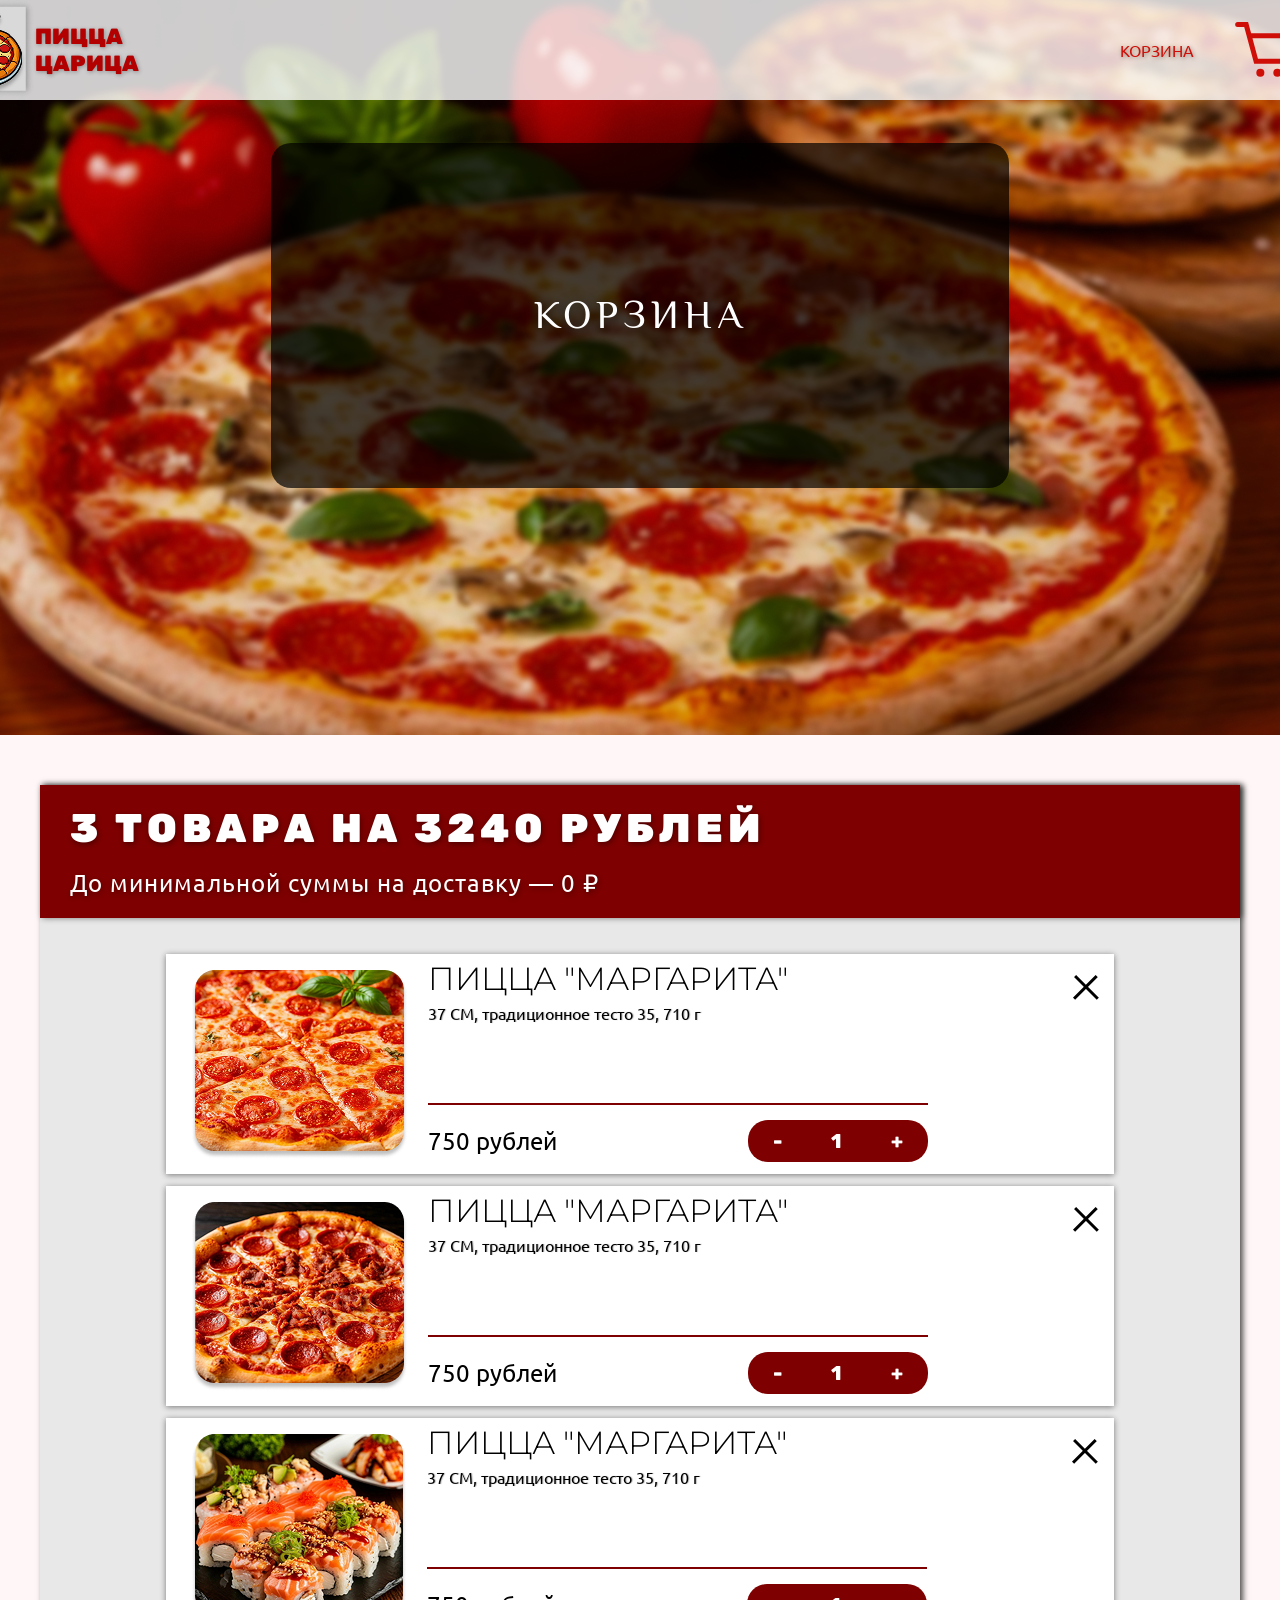
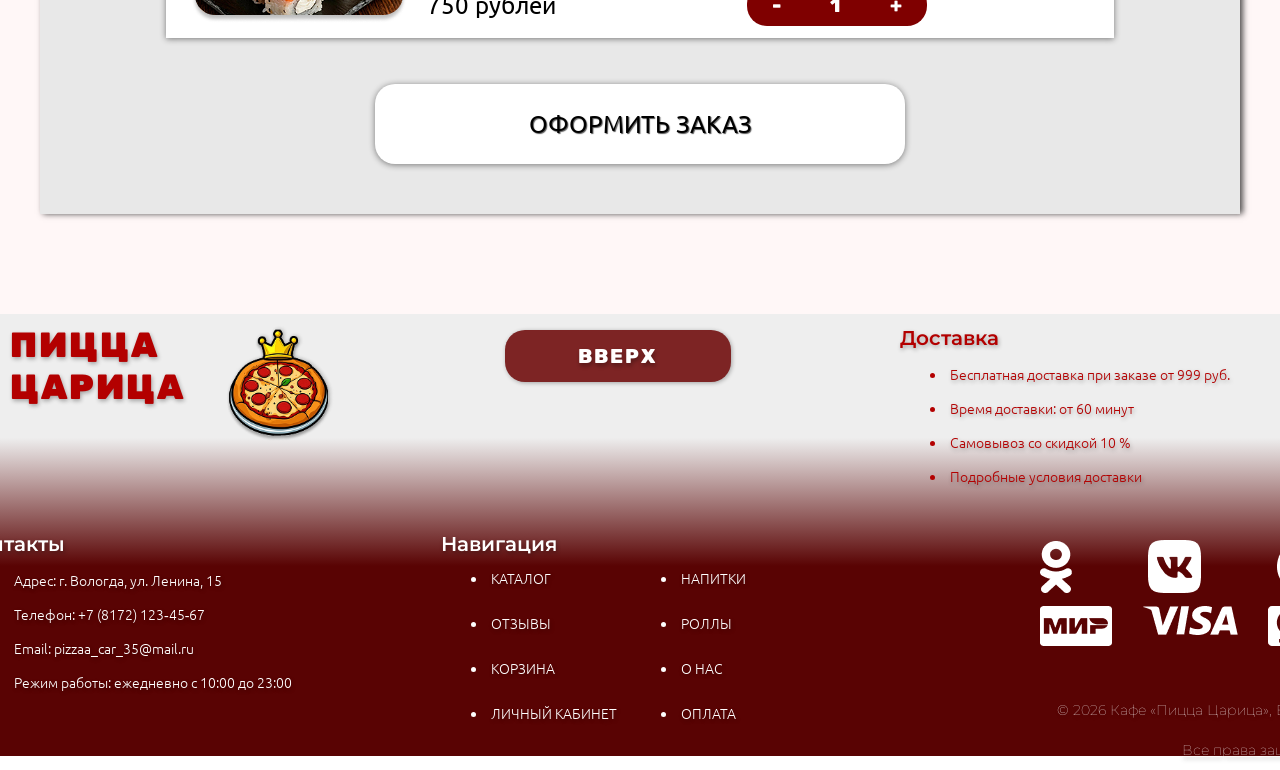
==== third_page/basket.html @ 04d35f87 "Add files via upload" ====
<!--Мухина Алина, исп-323-р-->
<!DOCTYPE html>
<html lang="ru">
<head>
    <meta charset="UTF-8">
    <meta name="viewport" content="width=device-width, initial-scale=1.0">
    <title>Корзина - Пицца Царица</title>
    <link rel="stylesheet" href="./style.css">
    <link rel="icon" type="image/png" href="./images/logo.png">
</head>
<body>
    
    <button class="scroll-top-btn" id="scrollTopBtn" aria-label="Вверх">↑</button>

    <header>
        <div id="header_top">
            <div class="header_left">
                <a href="../index.html" class="logo"><img src="./images/logo.png" alt="logo"></a>
                <div class="header_name">
                    <span>ПИЦЦА</span>
                    <span>ЦАРИЦА</span>
                </div>

            </div>
            <a href="" class="basket">
                    <span>КОРЗИНА</span>
                    <img src="images/basket_card.svg">
            </a>
        </div>
        <div class="header_down">
            <div class="text_block">
                <span>КОРЗИНА</span>    
            </div>
        </div>
    </header>
    
    <main>
        <section>

            <div class="block" id="catalog">
                <div class="block_name">
                   3 ТОВАРА НА 3240 РУБЛЕЙ
                   <div class="small">До минимальной суммы на доставку — 0 ₽</div>
                </div>
                <div class="cards">
                        <div class="item">
                            <img src="./images/margo.png" alt="margarita">
                            <div class="item_text">
                                <div class="item_name">ПИЦЦА "МАРГАРИТА"</div>
                                <div class="item_describtion">
                                    37 СМ, традиционное тесто 35, 710 г    
                                </div>
                                <div class="stick"></div>
                                <div class="item_price">
                                    <span class="price">750 рублей</span>
                                    <div class="size">
                                        <div class="min">-</div>
                                        <div class="size_item" id="size_32">1</div>
                                        <div class="plus">+</div>
                                    </div>
                                </div>
                            </div>
                            <div class="cancel">
                                <img src="./images/cancel.png" alt="">
                            </div>
                        </div>

                        <div class="item">
                            <img src="./images/tron.png" alt="margarita">
                            <div class="item_text">
                                <div class="item_name">ПИЦЦА "МАРГАРИТА"</div>
                                <div class="item_describtion">
                                    37 СМ, традиционное тесто 35, 710 г    
                                </div>
                                <div class="stick"></div>
                                <div class="item_price">
                                    <span class="price">750 рублей</span>
                                    <div class="size">
                                        <div class="min">-</div>
                                        <div class="size_item" id="size_32">1</div>
                                        <div class="plus">+</div>
                                    </div>
                                </div>
                            </div>
                            <div class="cancel">
                                <img src="./images/cancel.png" alt="">
                            </div>
                        </div>

                        <div class="item">
                            <img src="./images/set.png" alt="margarita">
                            <div class="item_text">
                                <div class="item_name">ПИЦЦА "МАРГАРИТА"</div>
                                <div class="item_describtion">
                                    37 СМ, традиционное тесто 35, 710 г    
                                </div>
                                <div class="stick"></div>
                                <div class="item_price">
                                    <span class="price">750 рублей</span>
                                    <div class="size">
                                        <div class="min">-</div>
                                        <div class="size_item" id="size_32">1</div>
                                        <div class="plus">+</div>
                                    </div>
                                </div>
                            </div>
                            <div class="cancel">
                                <img src="./images/cancel.png" alt="">
                            </div>
                        </div>

                                <a href="" class="in_bask">
                                    ОФОРМИТЬ ЗАКАЗ
                                </a>
                </div>
            </div>
        </section>
    </main>
    <footer>
        <div class="footer_top">
            <div class="footer_logo">
                <div class="footer_name">
                    <span>ПИЦЦА</span> 
                    <span>ЦАРИЦА</span>
                </div>
                <a href="../index.html">
                    <img src="./images/logo_foot.png" alt="glavnaya" class="main_page">
                </a>
            </div>

            <a href="" class="top">
                ВВЕРХ
            </a>

            <div class="list"  id="delivery_list">
                <span class="name_list">Доставка</span>
                <ul>
                    <li>Бесплатная доставка при заказе от 999 руб.</li>
                    <li>Время доставки: от 60 минут</li>
                    <li>Самовывоз со скидкой 10 %</li>
                    <li>Подробные условия доставки</li>
                </ul>
            </div>
        </div>
        <div class="stick"></div>
        <div class="footer_down">
            <div class="list"  id="contacts_list">
                <span class="name_list">Контакты</span>
                <ul>
                    <li>Адрес: г. Вологда, ул. Ленина, 15</li>
                    <li>Телефон: +7 (8172) 123‑45‑67</li>
                    <li>Email: pizzaa_car_35@mail.ru </li>
                    <li>Режим работы: ежедневно с 10:00 до 23:00</li>
                </ul>
            </div>
            <div class="list" id="nav_list">
                <span class="name_list">Навигация</span>
                <ul>
                    <div class="left_list">
                        <li><a href="../index.html#catalog_pizza">КАТАЛОГ</a></li>
                        <li><a href="../second_page/info.html#comments">ОТЗЫВЫ</a></li>
                        <li><a href="../third_page/basket.html">КОРЗИНА</a></li>
                        <li><a href="../four_page/cabinet.html">ЛИЧНЫЙ КАБИНЕТ</a></li>
                    </div>
                    <div class="right_list">
                        <li><a href="../index.html#drinks">НАПИТКИ</a></li>
                        <li><a href="../index.html#rolls">РОЛЛЫ</a></li>
                        <li><a href="../second_page/info.html#about">О НАС</a></li>
                        <li><a href="../second_page/info.html#pay">ОПЛАТА</a></li>
                    </div>
                </ul>
            </div>
        
            <div class="links">
                <div id="links_vk">
                    <div class="images_string" >
                        <a href=""><img src="./images/links/odno.png" alt="" id="squire"></a>
                        <a href=""><img src="./images/links/vk.png" alt="" id="squire"></a>
                        <a href=""><img src="./images/links/tg.png" alt="" id="squire"></a>
                    </div>
                    <div class="images_string" >
                        <a href=""><img src="./images/links/world.png" alt=""></a>
                        <a href=""><img src="./images/links/visa.png" alt=""></a>
                        <a href=""><img src="./images/links/mastercard.png" alt=""></a>
                    </div>
                </div>
                <div class="copy">
                    © 2026 Кафе «Пицца Царица», Вологда. <a href="">Все права защищены.</a>
                </div>
            </div>
        </div>
    </footer>
    <script src="script.js" defer></script>
<div id="orderModal" class="modal">
    <div class="modal-content">
        <div class="modal-header">
            <h2>Оформление заказа</h2>
            <span class="modal-close">&times;</span>
        </div>
        <div class="modal-body">
            <form id="orderForm">
                <div class="form-group">
                    <label for="phone">Номер телефона *</label>
                    <input type="tel" id="phone" name="phone" placeholder="+7 (999) 123-45-67" required>
                </div>
                
                <div class="form-group">
                    <label for="address">Адрес доставки *</label>
                    <input type="text" id="address" name="address" placeholder="г. Вологда, ул. ..." required>
                </div>
                
                <div class="form-group">
                    <label>Способ оплаты *</label>
                    <div class="radio-group">
                        <label>
                            <input type="radio" name="payment" value="cash" checked> Наличные
                        </label>
                        <label>
                            <input type="radio" name="payment" value="sbp"> СБП
                        </label>
                        <label>
                            <input type="radio" name="payment" value="card"> Карта
                        </label>
                    </div>
                </div>
                
                <a href="../four_page/cabinet.html"><button type="submit" class="modal-btn">Оформить заказ</button></a>
            </form>
        </div>
    </div>
</div>
</body>
</html>
---- third_page/style.css ----
@import url('https://fonts.googleapis.com/css2?family=Rubik:ital,wght@0,300..900;1,300..900&display=swap');
@import url('https://fonts.googleapis.com/css2?family=Montserrat:ital,wght@0,100..900;1,100..900&display=swap');
@import url('https://fonts.googleapis.com/css2?family=Ubuntu:ital,wght@0,300;0,400;0,500;0,700;1,300;1,400;1,500;1,700&display=swap');
@import url('https://fonts.googleapis.com/css2?family=Philosopher:ital,wght@0,400;0,700;1,400;1,700&display=swap');

*{
    margin: 0%;
    padding: 0%;
}

body{
    display: flex;
    flex-direction: column;
    align-items: center;
    justify-content: center;
    font-family: Ubuntu;
    list-style-position: inside;
}

main{
    display: flex;
    align-items: center;
    justify-content: center;
    flex-direction: column;
    background-color: #fff7f7;
    width: 1440px;
}

header{
    width:1440px;
    height: 735px;
    background-image: url(./images/banner.png);
    background-repeat: no-repeat;
    display: flex;
    flex-direction: column;
    align-items: center;
}

#header_top, .header_left, .payment, .basket{
    display: flex;
    align-items: center;
}

#header_top{
    height: 100px;
    background-color: rgba(255, 255, 255, 0.800);
    justify-content: space-between;
    position: fixed;
    width: 1440px;
}

.header_left{
    margin-left: 20px;
}

    .header_name{
        display: flex;
        flex-direction: column;
        color: #B30000;
        font-family: Rubik;
        font-weight: 900;
        text-shadow: 1px 1px 4px rgba(0, 0, 0, 0.315);
        font-size: 22px;
    }


.basket{
    margin-right: 60px;
    color: #CF0E08;
    text-decoration: none;
    width: 180px;
    justify-content: space-between;
    text-shadow: 1px 1px 4px rgba(0, 0, 0, 0.411);
    font-family: Ubuntu;
}

.header_down{
    display: flex;
    align-items: center;
    width: 1440px;
    height: 630px;
    justify-content: center;
}

.text_block{
    background-color: rgba(0, 0, 0, 0.7);
    border-radius: 20px;
    height: 345px;
    width: 738px;
    color: white;
    text-align: center;
    display: flex;
    flex-direction: column;
    align-items: center;
    justify-content: center;
    line-height: 80px;
    font-size: 40px;
    font-family:Philosopher;
    letter-spacing: 5px;
    text-shadow: 0px 2px 12px rgba(0, 0, 0, 0.678);
}

.scroll-top-btn {
    position: fixed;
    bottom: 30px;
    right: 30px;
    width: 55px;
    height: 55px;
    background-color: #CA0100;
    color: white;
    border: none;
    border-radius: 50%;
    font-size: 32px;
    font-weight: bold;
    cursor: pointer;
    box-shadow: 0 4px 15px rgba(0,0,0,0.3);
    display: flex;
    align-items: center;
    justify-content: center;
    transition: all 0.3s ease;
    z-index: 1001;
    opacity: 0;
    visibility: hidden;
    font-family: Rubik;
}

.scroll-top-btn.show {
    opacity: 1;
    visibility: visible;
}

.scroll-top-btn:hover {
    background-color: #7F0000;
    transform: scale(1.05);
}

section{
    display: flex;
    flex-direction: column;
    align-items: center;
}

.block{
    width: 1200px;
    background-color: #E8E8E8;
    display: flex;
    flex-direction: column;
    align-items: center;
    box-shadow: 3px 0px 6px rgba(0, 0, 0, 0.692);
    height: 100%;
    margin-bottom: 100px;
    margin-top: 50px;
}

    .block_name{
        font-family: Rubik;
        color: #ffffff;
        background-color: #7F0000;
        padding: 20px 30px;
        font-size: 40px;
        width: 1140px;
        letter-spacing: 5px;
        box-shadow: 2px 0px 6px rgba(0, 0, 0, 0.479);
        text-shadow: 1px 2px 6px rgba(0, 0, 0, 0.397);
        margin-bottom: 20px;
        font-weight: 900;
    }

        .small{
            font-family: Ubuntu;
            font-size: 24px;
            font-weight: 400;
            letter-spacing: 1px;
            margin-top: 16px;
        }

    .cards{
        width: 1200px;
        display: flex;
        flex-direction: column;
        margin:10px 0;
        align-items: center;
    }

    .item{
        width: 948px;
        height: 220px;
        background-color: white;
        display: flex;
        align-items: center;
        box-shadow: 0px 1px 6px rgba(0, 0, 0, 0.479);
        margin: 6px 0;
    }

    .item img{
        margin-left: 25px;
    }

    .item_text{
        margin-left: 20px;
        width: 500px;
        height: 100%;
    }

    .stick{
        background-color: #7F0000;
        height: 2px;
        width: 100%;
        margin-top: 60px;
    }

        .item_name{
            font-size: 32px;
            font-weight: 300;
            font-family: Montserrat;
            margin: 5px 0px;
        }

        .item_describtion{
            font-weight: 400;
            text-shadow: 1px 0px 1px rgba(0, 0, 0, 0.295);
            font-size: 16px;
            width: 340px;
            margin: 5px 0;
            height: 40px;
            font-family: Ubuntu;
        }

        .item_price, .size{
            display: flex;
            flex-direction: row;
            align-items: center;
        }

        .item_price{
            justify-content: space-between;
            margin: 15px 0;
        }

            .price{
                margin-right: 20px;
                font-size: 24px;
            }

            .size{
                border-radius: 20px;
                background-color: #7F0000;
                font-size: 20px;
                height: 42px;
                text-align: center;
                width: 180px;
                display: flex;
                justify-content: space-around;
                color: white;
                font-family: Rubik;
                font-weight: 800;
            }

        .min:active, .plus:active{
            font-size: 18px;
            color: rgb(177, 177, 177);
        }

        .cancel{
            margin-bottom: 150px;
            margin-left: 120px;
            cursor: pointer;
        }
        
        .in_bask{
            display: flex;
            align-items: center;
            justify-content: center;
            width: 530px;
            text-align: center;
            border-radius: 20px;
            height: 80px;
            background-color: #ffffff;
            box-shadow: 0px 1px 6px rgba(0, 0, 0, 0.479);
            text-shadow: 1px 1px 1px rgba(0, 0, 0, 0.658);
            color: black;
            text-decoration: none;
            font-size: 24px;
            margin: 40px 0;
        }

        .in_bask:hover{
            background-color: #7F0000;
            transition: 0.4s;
            color: white;
        }

@media (max-width:768px){

    header{
        width: 768px;
        height: 612px;
        background-image: url(./images/banner_tablet.png);
    }

    main{
        width: 100%;
    }

    #header_top{
        height: 58px;
        width: 98%;
    }

    .header_left{
        margin-left: 10px;
    }

    .logo img{
        width: 69px;
        margin-right: 20px;
    }

        .header_name{
            font-size: 20px;
            letter-spacing: 3px;
        }

    .basket span{
        display: none;
    }

    .basket img{
        width: 48px;
    }

    .basket{
        margin-right: 20px;
        width: 180px;
        justify-content: flex-end;
    }

    .header_down{
        width: 768px;
        height: 512px;
    }

    .text_block{
        height: 251px;
        width: 575px;
        line-height: 60px;
        font-size: 26px;
    }

    .block{
        width: 720px;
    }

        .block_name{
            font-size: 30px;
            width: 660px;
            letter-spacing: 1px;
            font-weight: 700;
        }

            .small{
                font-size: 20px;
            }

    .item{
        width: 673px;
        height: 181px;
    }

    .item img{
        width: 165px;
    }

    .item_text{
        width: 325px;
    }

        .item_name{
            font-size: 20px;
            margin: 5px 0px;
        }

        .item_describtion{
            font-size: 14px;
            width: 300px;
            height: 10px;
            padding-top: 8px;
        }

        .item_price{
            margin: 20px 10px 20px 0;
        }

            .price{
                font-size: 20px;
            }

            .size{
                font-size: 14px;
                height: 30px;
                width: 140px;
            }

            .in_bask{
                margin-left: 7%;
            }

            .cancel{
                margin-bottom: 135px;
                margin-left: 80px;
            }

            .cancel img{
                width: 25px;
            }

            .in_bask{
                width: 350px;
                font-size: 18px;
                height: 58px;
            }

    .cards{
        width: 700px;
        margin:10px 0;
    }
}

@media (max-width:420px){

    header{
        width: 375px;
        height: 252px;
        background-image: url(./images/banner_mobil.png);
    }

    .header_left{
        margin-left: 10px;
    }

    .logo img{
        width: 42px;
        margin-right: 3px;
    }

        .header_name{
            font-size: 8px;
            letter-spacing: 1px;
        }


    .basket span{
        display: none;
    }

    .basket img{
        width: 34px;
    }

    .basket{
        margin-right: 10px;
        width: 40px;
    }

    #header_top{
        width: 375px;
    }

    .header_down{
        width: 375px;
        height: 290px;
    }

    .text_block{
        height: 125px;
        width: 238px;
        line-height: 24px;
        font-size: 12px;
        margin-top: 30px;
    }

    .block{
        width: 300px;
    }
        .block_name{
            font-size: 14px;
            width: 280px;
            padding: 20px 10px;
        }
            .small{
                font-size: 10px;
            }

    .item{
        width: 280px;
        height: 97px;
    }

    .item img{
        width: 85px;
        margin-left: 8px;
    }

    .item_text{
        width: 150px;
        margin-left: 5px;
    }

    .stick{
        margin-top: 30px;
        height: 1px;
    }

        .item_name{
            font-size: 12px;
            margin: 5px 0px;
        }

        .item_describtion{
            font-size: 8px;
            height: 10px;
            padding-top: 2px;
            width: 150px;
        }

        .item_price{
            margin: 5px 0px 20px 0;
        }

            .price{
                font-size: 10px;
                width: 100px;
            }

            .size{
                font-size: 10px;
                height: 16px;
                width: 88px;
            }

            .in_bask{
                margin-left: 0%;
                width: 238px;
                height: 36px;
                font-size: 10px;
            }

            .cancel{
                margin-bottom: 80px;
                margin-left: 10px;
            }

            .cancel img{
                width: 10px;
            }


    .cards{
        width: 300px;
        margin:10px 0;
        grid-template-columns: repeat(1, 300px) ;
        grid-template-rows: repeat(9, 380px);
        justify-items: center;
    }

}

footer{
    width: 1440px;
    height: 442px;
    background: linear-gradient(180deg, #EEEEEE 28%, #590303 57%);
    display: flex;
    flex-direction: column;
    align-items: center;
}

footer .stick{
    width: 67%;
    height: 3px;
    border-radius: 20px;
    margin: 10px 0;
}

.footer_top, .footer_down{
    width: 1440px;
    display: flex;
    justify-content: space-between;
    padding: 10px 30px 0px 30px;
    text-shadow: 1px 2px 4px rgba(0, 0, 0, 0.315);
}

.footer_logo{
    display: flex;
    align-items: start;
    margin-left: 90px;
}

.main_page{
    width: 110px;
}

.footer_name{
    font-size: 35px;
    font-family: Rubik;
    color: #B30000;
    font-weight: 900;
    display: flex;
    flex-direction: column;
    letter-spacing: 2px;
    text-shadow: 1px 2px 4px rgba(0, 0, 0, 0.315);
    margin-right: 40px;
}

    .top{
        text-decoration: none;
        background-color: #7D2424;
        font-family: Rubik;
        color: white;
        font-size: 20px;
        font-weight: 800;
        border-radius: 20px;
        height: 52px;
        width: 226px;
        letter-spacing: 2px;
        display: flex;
        align-items: center;
        justify-content: center;
        text-shadow: 1px 3px 4px rgba(0, 0, 0, 0.315);
        box-shadow: 1px 1px 4px rgba(0, 0, 0, 0.315);
        margin-top: 6px;
    }

    .top:hover{
        background-color: #BF6363;
        transition: 0.4s;
    }

.list{
    color: #B30000;
    font-size: 20px;
}

    #delivery_list{
        margin-right: 130px;
    }

    #contacts_list{
        margin-left: 44px;
    }

.name_list{
    font-family: Montserrat;
    font-weight: 600;
}

.list ul{
    font-family: Ubuntu;
    font-weight: 300;
    margin-left: 30px;
}

.list li{
    margin: 14px 0;
    font-size: 14px;
}

.footer_down .list{
    color: white;
}

.list a{
    color: white;
    font-family: Ubuntu;
    text-decoration: none;
    font-weight: 200;
    font-size: 14px;
}

#nav_list{
    width: 450px;
}

#nav_list ul{
    display: flex;
}

#nav_list li{
    width: 190px;
    margin: 12px 0 25px 0;
}

.links{
    margin-right: 30px;
    width: 290px;
    display: flex;
    flex-direction: column;
    justify-content: space-between;
    height: 240px;
}

.images_string{
    display: flex;
    justify-content: space-between;
    margin: 10px 0;
}

.copy{
    color: white;
    font-size: 14px;
    width: 300px;
    font-family: Montserrat;
    font-weight: 100;
    text-align: right;
    line-height: 40px;
}

@media (max-width:768px){
    footer{
        width: 768px;
        height: 860px;  
        background: linear-gradient(180deg, #EEEEEE 13%, #590303 39%);
    }

    .footer_top{
        display: flex;
        justify-content: space-between;
        width: 768px;
    }

    .top{
        display: none;
    }

        #delivery_list{
            margin-right: 40px;
        }
    
    .footer_down{
        width: 768px;
        display: flex;
        flex-direction: column;
        padding: 0px;
        align-items: center;
    }

    .footer_logo{
        margin-left: 80px;
        flex-direction: column;
    }

    .main_page{
        width: 105px;
    }

    .footer_name{
        font-size: 28px;
        letter-spacing: 2px;
    }

    .list{
        font-size: 14px;
        text-align: center;
    }

    #contacts_list{
        margin: 20px 0;
    }

    #nav_list li{
        text-align: left;
    }

    .right_list, .left_list{
        width: 150px;
        margin-top: 15px;
        margin-left: 30px;
    }

    #nav_list ul{
        justify-content: space-between;
    }

    .links{
        margin-right: 0px;
        width: 748px;
        display: flex;
        align-items: end;
        justify-content: flex-end;
    }

    .scroll-top-btn {
        bottom: 20px;
        right: 20px;
        width: 48px;
        height: 48px;
        font-size: 28px;
    }
}

@media (max-width:420px){
    footer{
        width: 375px;
        height: 680px;  
        background: linear-gradient(180deg, #EEEEEE 13%, #590303 39%);
        font-size: 12px;
    }

    .footer_top{
        flex-direction: column;
        padding: 0%;
        width: 375px;
    }

    .footer_down{
        width: 375px;
    }

        #delivery_list{
            margin-right: 0px;
        }

    footer .stick{
        width: 76%;
        height: 2px;
    }

    .footer_logo{
        margin-left: 100px;
        flex-direction: row;
        align-items: center;
    }

    .main_page{
        width: 70px;
    }

    .footer_name{
        font-size: 20px;
        margin-right: 20px;
    }

    .list li{
        font-size: 12px;
        margin: 8px 0;
    }

    .list a{
        font-size: 10px;
    }
  
    #nav_list{
        width: 300px;
    }

        .right_list, .left_list {
            width: 100px;
            margin-top: 0px;
        }

    #nav_list ul{
        margin-left: 0px;
    }

    #nav_list li{
        font-size: 12px;
        margin: 12px 0;
    }

    .links{
        width:375px;
        height: 130px;
        padding: 30px 20px 0 0;
    }

    .links img{
        width: 50px;
        height: 28px;
    }

    #squire{
        width: 25px;
        height: 25px;
    }

    #links_vk{
        width: 170px;
    }

    .copy{
        margin-top: 10px;
        line-height: 20px;
        font-size: 10px;
    }
    .scroll-top-btn {
        bottom: 15px;
        right: 0px;
        left: 320px;
        width: 42px;
        height: 42px;
        font-size: 22px;
    }
}

.nav-container {
    transition: all 0.3s ease;
}

@media (max-width: 768px) {
    .nav-container {
        display: none;
    }
    
    .nav-container.show {
        display: block;
    }
}

.copy a{
    color: white;
}

#nav_list a:hover{
    color: #1D3F90;
    transition: 0.2s;
    border-bottom: #1D3F90 solid 1px;
}

/* Модальное окно */
.modal {
    display: none;
    position: fixed;
    z-index: 2000;
    left: 0;
    top: 0;
    width: 100%;
    height: 100%;
    background-color: rgba(0, 0, 0, 0.6);
    backdrop-filter: blur(3px);
    justify-content: center;
    align-items: center;
}

.modal-content {
    background: white;
    width: 450px;
    max-width: 90%;
    border-radius: 30px;
    box-shadow: 0 10px 40px rgba(0, 0, 0, 0.3);
    animation: modalFadeIn 0.3s ease;
    overflow: hidden;
}

@keyframes modalFadeIn {
    from {
        opacity: 0;
        transform: translateY(-30px);
    }
    to {
        opacity: 1;
        transform: translateY(0);
    }
}

.modal-header {
    background: #7F0000;
    color: white;
    padding: 20px 25px;
    display: flex;
    justify-content: space-between;
    align-items: center;
}

.modal-header h2 {
    font-family: Rubik;
    font-size: 24px;
    margin: 0;
}

.modal-close {
    font-size: 32px;
    cursor: pointer;
    transition: 0.2s;
    line-height: 1;
}

.modal-close:hover {
    color: #ccc;
    transform: scale(1.1);
}

.modal-body {
    padding: 25px;
}

.form-group {
    margin-bottom: 20px;
}

.form-group label {
    display: block;
    font-family: Montserrat;
    font-weight: 600;
    margin-bottom: 8px;
    color: #333;
    font-size: 14px;
}

.form-group input, .form-group select {
    width: 100%;
    padding: 12px 15px;
    border: 2px solid #e0e0e0;
    border-radius: 15px;
    font-family: Ubuntu;
    font-size: 16px;
    transition: 0.2s;
    box-sizing: border-box;
}

.form-group input:focus, .form-group select:focus {
    outline: none;
    border-color: #7F0000;
}

.radio-group {
    display: flex;
    gap: 20px;
    flex-wrap: wrap;
    margin-top: 8px;
}

.radio-group label {
    display: flex;
    align-items: center;
    gap: 8px;
    font-weight: normal;
    cursor: pointer;
}

.radio-group input[type="radio"] {
    width: 18px;
    height: 18px;
    cursor: pointer;
    accent-color: #7F0000;
}

.modal-btn {
    width: 100%;
    padding: 14px;
    background: #7F0000;
    color: white;
    border: none;
    border-radius: 25px;
    font-family: Rubik;
    font-size: 18px;
    font-weight: bold;
    cursor: pointer;
    transition: 0.3s;
    margin-top: 10px;
}

.modal-btn:hover {
    background: #CA0100;
    transform: scale(1.02);
}

@media (max-width: 768px) {
    .modal-header h2 {
        font-size: 20px;
    }
    
    .modal-body {
        padding: 20px;
    }
    
    .form-group input, .form-group select {
        padding: 10px 12px;
        font-size: 14px;
    }
    
    .radio-group {
        gap: 12px;
    }
    
    .radio-group label {
        font-size: 14px;
    }
    
    .modal-btn {
        padding: 12px;
        font-size: 16px;
    }
}

@media (max-width: 420px) {

    .modal-content{
        width: 375px;
    }
    
    .modal-header {
        padding: 15px 20px;
    }
    
    .modal-header h2 {
        font-size: 18px;
    }
    
    .modal-body {
        padding: 15px;
    }
    
    .form-group {
        margin-bottom: 15px;
    }
    
    .form-group label {
        font-size: 12px;
    }
    
    .form-group input, .form-group select {
        padding: 8px 10px;
        font-size: 12px;
    }
    
    .radio-group {
        flex-direction: column;
        gap: 8px;
    }
    
    .modal-btn {
        padding: 10px;
        font-size: 14px;
    }
}
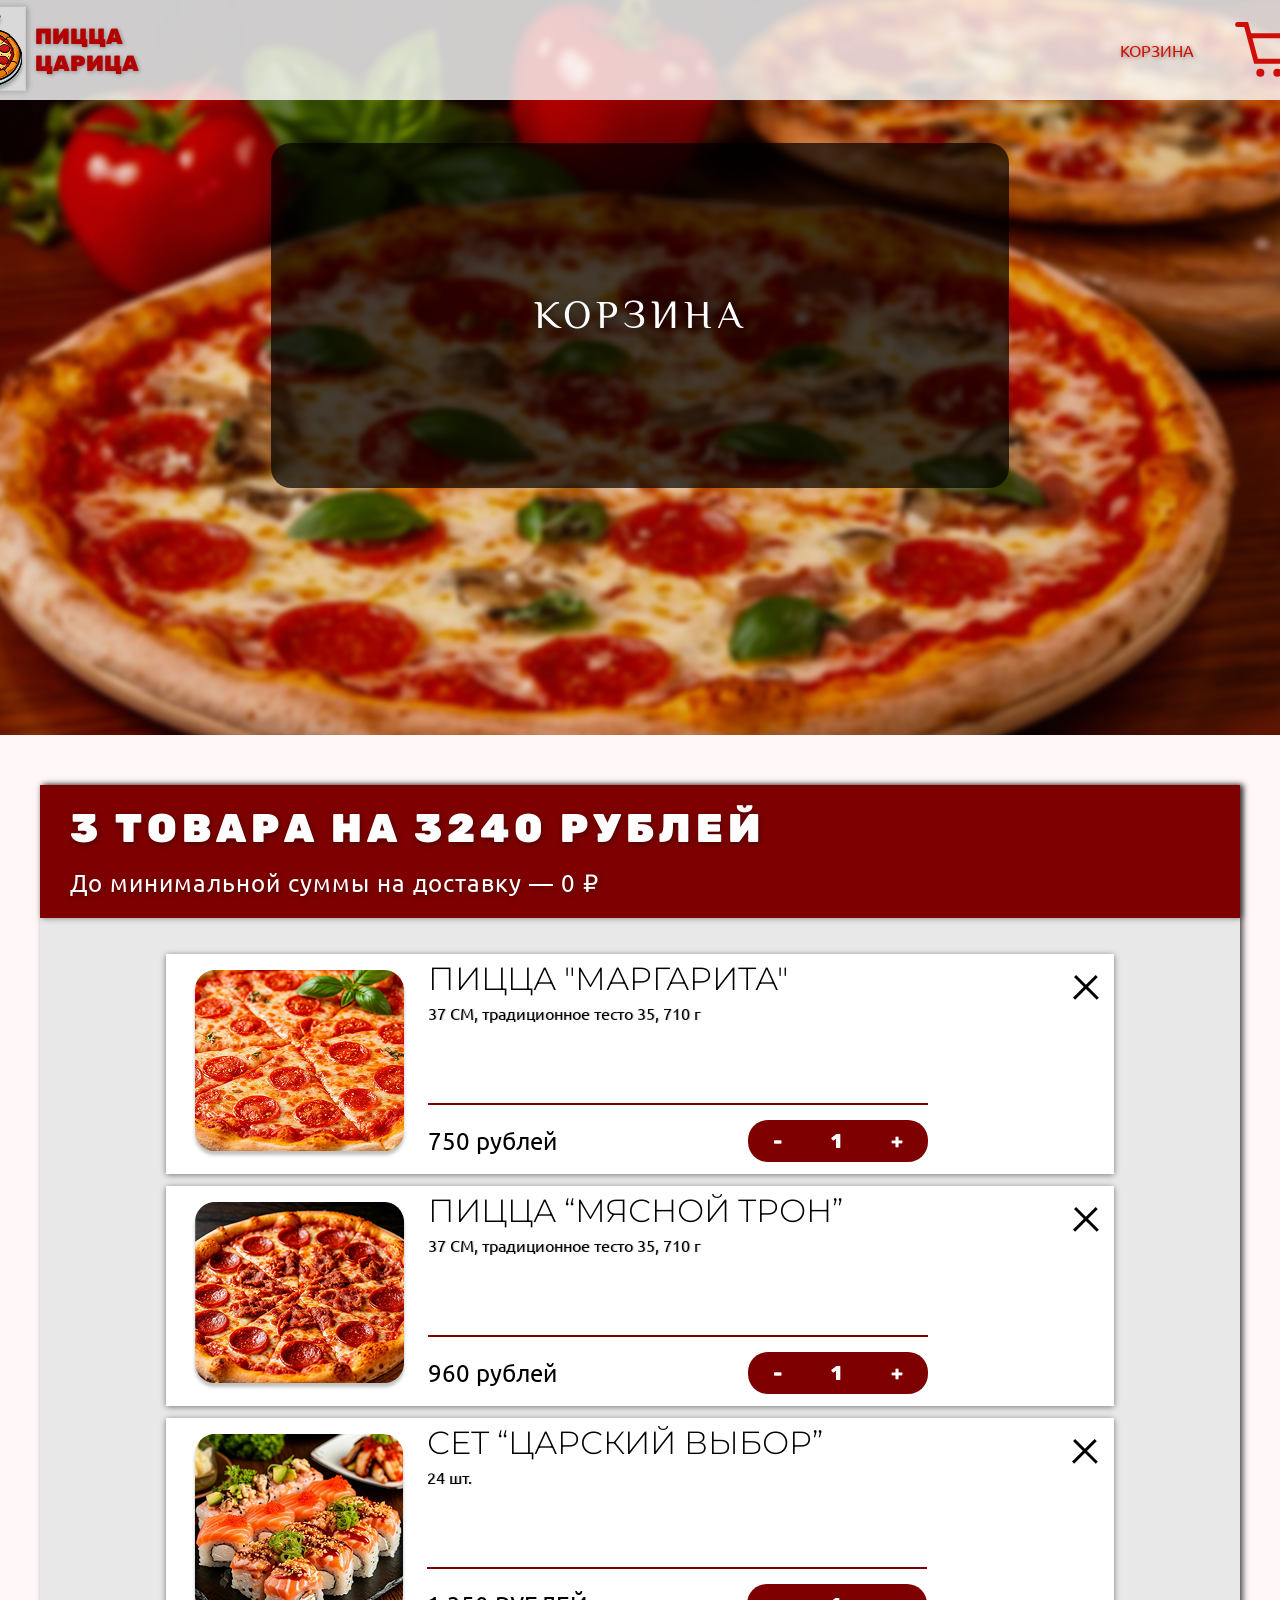
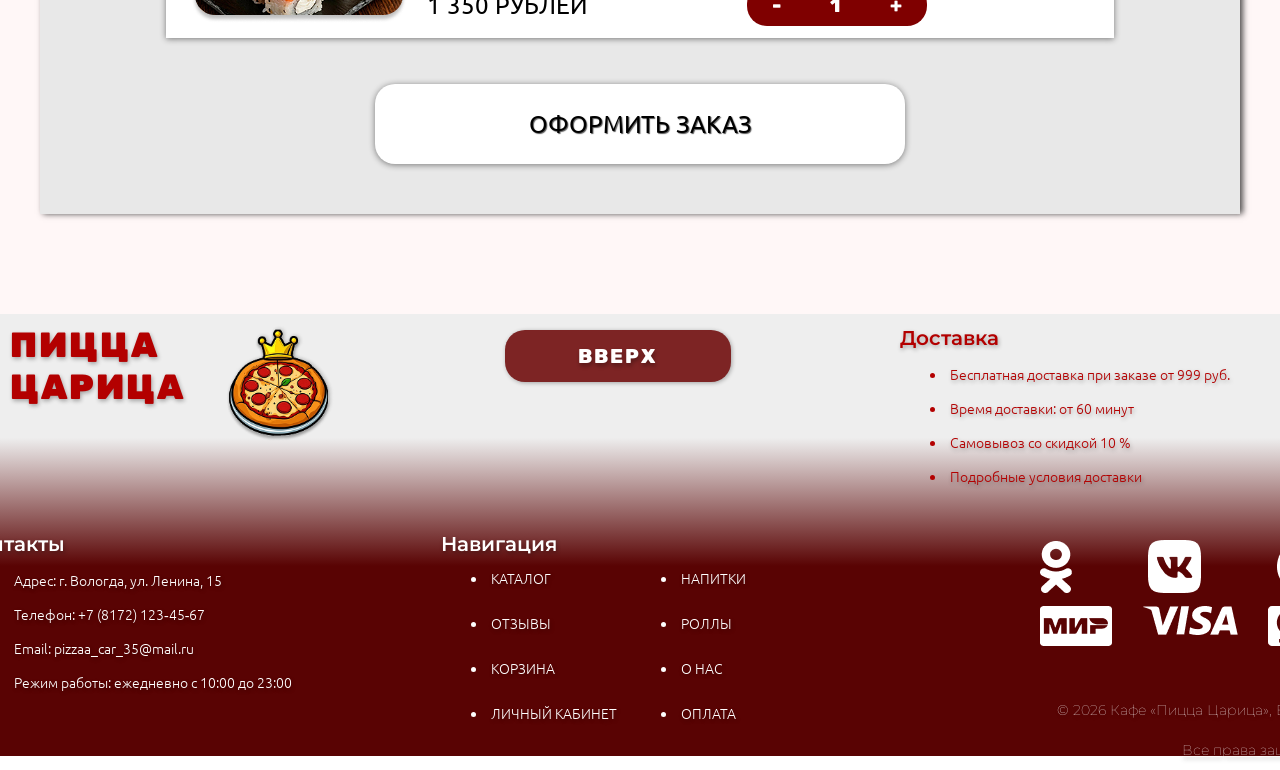
==== commit fe5d6e26: "Update basket.html" ====
--- a/third_page/basket.html
+++ b/third_page/basket.html
@@ -68,13 +68,13 @@
                         <div class="item">
                             <img src="./images/tron.png" alt="margarita">
                             <div class="item_text">
-                                <div class="item_name">ПИЦЦА "МАРГАРИТА"</div>
+                                <div class="item_name">ПИЦЦА “МЯСНОЙ ТРОН”</div>
                                 <div class="item_describtion">
                                     37 СМ, традиционное тесто 35, 710 г    
                                 </div>
                                 <div class="stick"></div>
                                 <div class="item_price">
-                                    <span class="price">750 рублей</span>
+                                    <span class="price">960 рублей</span>
                                     <div class="size">
                                         <div class="min">-</div>
                                         <div class="size_item" id="size_32">1</div>
@@ -90,13 +90,13 @@
                         <div class="item">
                             <img src="./images/set.png" alt="margarita">
                             <div class="item_text">
-                                <div class="item_name">ПИЦЦА "МАРГАРИТА"</div>
+                                <div class="item_name">СЕТ “ЦАРСКИЙ ВЫБОР”</div>
                                 <div class="item_describtion">
-                                    37 СМ, традиционное тесто 35, 710 г    
+                                    24 шт.    
                                 </div>
                                 <div class="stick"></div>
                                 <div class="item_price">
-                                    <span class="price">750 рублей</span>
+                                    <span class="price">1 350 РУБЛЕЙ</span>
                                     <div class="size">
                                         <div class="min">-</div>
                                         <div class="size_item" id="size_32">1</div>
--- a/third_page/style.css
+++ b/third_page/style.css
@@ -800,19 +800,14 @@
 @media (max-width:420px){
     footer{
         width: 375px;
-        height: 680px;  
+        height: 720px;  
         background: linear-gradient(180deg, #EEEEEE 13%, #590303 39%);
         font-size: 12px;
     }
 
     .footer_top{
         flex-direction: column;
-        padding: 0%;
-        width: 375px;
-    }
-
-    .footer_down{
-        width: 375px;
+        width: 310px;
     }
 
         #delivery_list{
@@ -825,7 +820,7 @@
     }
 
     .footer_logo{
-        margin-left: 100px;
+        margin-left: 60px;
         flex-direction: row;
         align-items: center;
     }
@@ -839,6 +834,10 @@
         margin-right: 20px;
     }
 
+    .footer_down{
+        width: 375px;
+    }
+
     .list li{
         font-size: 12px;
         margin: 8px 0;
@@ -864,11 +863,12 @@
     #nav_list li{
         font-size: 12px;
         margin: 12px 0;
+        width: 110px;
     }
 
     .links{
         width:375px;
-        height: 130px;
+        height: 150px;
         padding: 30px 20px 0 0;
     }
 
@@ -1131,4 +1131,4 @@
         padding: 10px;
         font-size: 14px;
     }
-}+}
